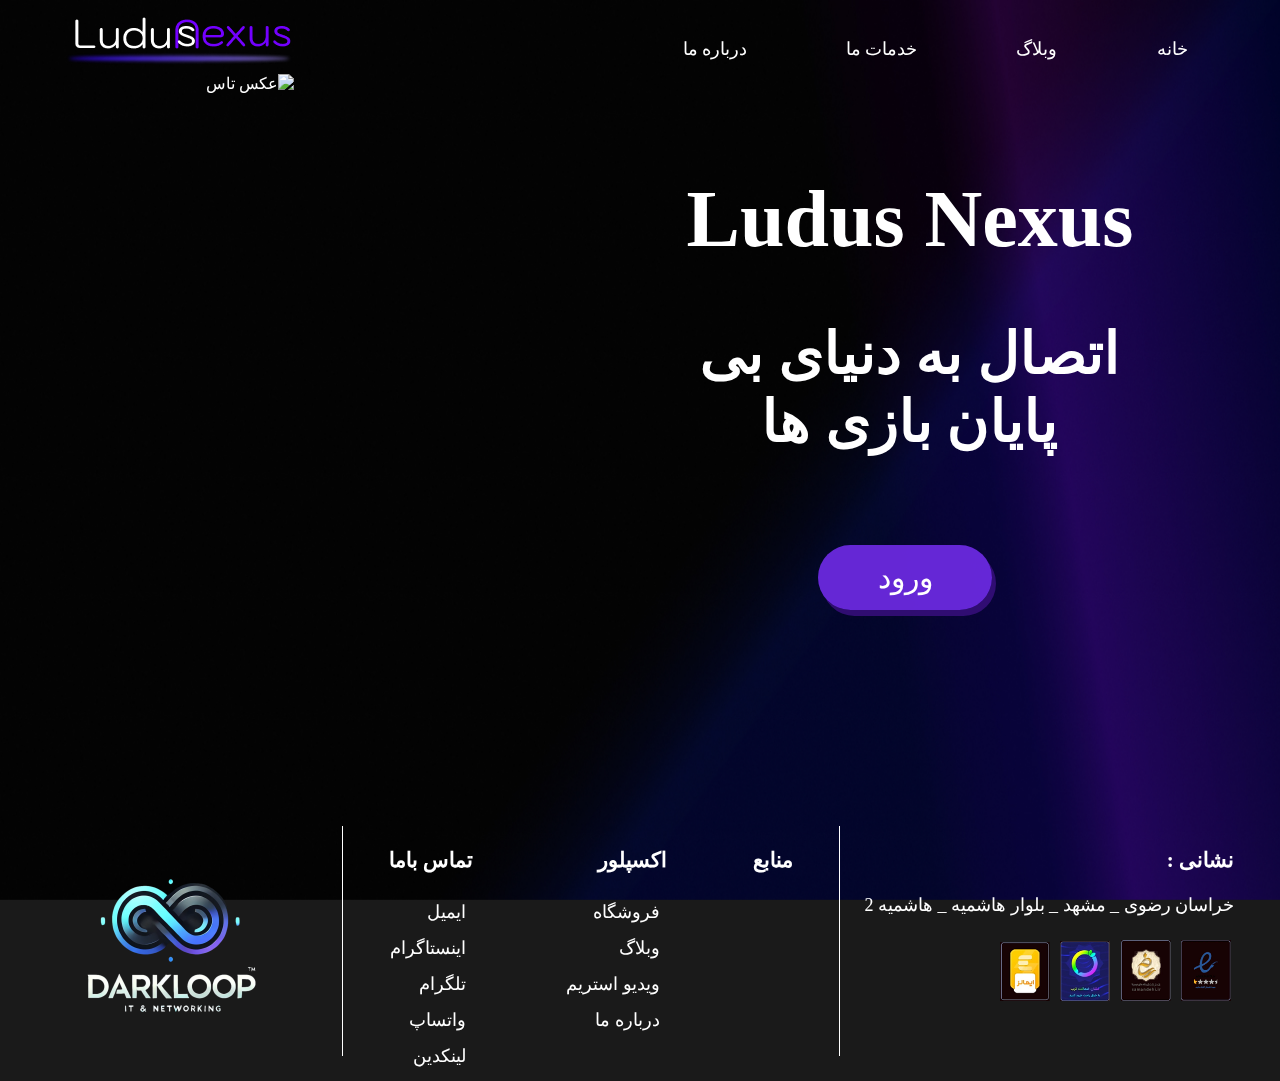
==== Ludus_nexus/Pages/Index.html @ 8ed386c8 "Change link index" ====
<!DOCTYPE html>
<html lang="en">

<head>
  <meta charset="UTF-8" />
  <meta name="viewport" content="width=device-width, initial-scale=1.0"/>
  <title>DARK LOOP</title>
  <link rel="stylesheet" href="../Styles/Index/style.css"/>
  <link rel="stylesheet" href="../Styles/Index/Responsive.css">
</head>

<body>
    <!-- پس زمینه -->
    <img src="../Assets/Image/welcome-back.jpg" alt="backgraound img" class="back"/>
    <!-- موسیقی پس زمینه -->
    <audio src=""></audio>
    <!-- بخش سرصفحه -->
    <header>
      <nav>
        <ul>
          <li><a href="../Pages/Index.html">خانه</a></li>
          <li><a href="../Pages/blog.html"> وبلاگ </a></li>
          <li><a href="./product.html">خدمات ما </a></li>
          <li><a href="#">درباره ما</a></li>
        </ul>
      </nav>
      <img src="../Assets/Image/Ludus-nexus logo.png" alt="Ludus-nexus logo"/>
    </header>

    <main>
      <section>
        <div class="section-text">
          <h1>Ludus Nexus</h1>
          <span>اتصال به دنیای بی پایان بازی ها</span>
        </div>
        <a href="../Pages/Login.html"><input type="button" value="ورود"/></a>
      </section>
      <article class="tas">
        <img src="../Assets/Image/Dice.png" alt="عکس تاس"/>
        <br><br><br>
      </article>
    </main>
    <br><br><br><br><br><br><br><br><br><br><br><br>

    <!-- بخش فوتر -->
    <footer>
      <div class="footer-addres">
        <h3>نشانی :</h3>
        <span>خراسان رضوی _ مشهد _ بلوار هاشمیه _ هاشمیه 2</span>
        <div class="footer-addres-pic">
          <br/>
          <img src="../Assets/Image/trust1.png" alt="pic-of-trust" class="pic-of-trust" />
          <img src="../Assets/Image/trust2.png" alt="pic-of-trust" class="pic-of-trust" />
          <img src="../Assets/Image/trust3.jpg" alt="pic-of-trust" class="pic-of-trust" />
          <img src="../Assets/Image/trust4.png" alt="pic-of-trust" class="pic-of-trust" />
        </div>
      </div>
      <div class="resourse">
        <h3>منابع</h3>
      </div>
      <div class="footer-middle">
        <ul>
          <h3>اکسپلور</h3>
          <a href="#">
            <li>فروشگاه</li>
          </a>
          <a href="#">
            <li>وبلاگ</li>
          </a>
          <a href="#">
            <li>ویدیو استریم</li>
          </a>
          <a href="#">
            <li>درباره ما</li>
          </a>
        </ul>
      </div>

      <div class="footer-middle-call">
        <ul>
          <h3>تماس باما</h3>
          <a href="#">
            <li>ایمیل</li>
          </a>
          <a href="#">
            <li>اینستاگرام</li>
          </a>
          <a href="#">
            <li>تلگرام</li>
          </a>
          <a href="#">
            <li>واتساپ</li>
          </a>
          <a href="#">
            <li>لینکدین</li>
          </a>
        </ul>
      </div>
      <div class="footer-darkloop-logo">
        <img src="../Assets/Image/darkloop_logo.png" alt="darkloop_logo" />
      </div>
    </footer>

    <div class="footer-compony">
      <br/><br/>
      <h2>
        کلیه حقوق این وب‌ سایت متعلق به شرکت دارک لوپ (مبتکران فرابین هزاره سوم)
        است.
      </h2>
    </div>
</body>
</html>
---- Ludus_nexus/Styles/Index/style.css ----
body {
        background-color: #1a1a1a;
        color: #ffffff;
        margin: 0;
        padding: 0;
        direction: rtl;
        user-select: none; /* برداشتن حالت انتخاب */
    }

    .back{
        position: fixed;
        z-index: -1; /*لایه اخر و پایین تر*/
        width: 100%;
    }

    /* بخش سرصفحه */
    header {
        padding: 20px;
        text-align: right;
        display: flex;
        align-items: center; /*تنظیم عمودی*/
        justify-content: space-between;

    }

    header img{
        text-align: left;
        margin-left: 99px;
        width: 251px;
    }

    nav ul {
        list-style-type: none;
        margin: 0;
        padding: 0;
    }

    nav ul li {
        display: inline;
        margin-right: 80px;
    }

    nav ul li a {
        color: #ffffff;
        text-decoration: none;
        font-size: 18px;
    }

    nav ul li a:hover {
        text-decoration: none;
    }
    header a {
        text-decoration: underline; /*برداشتن زیرخط*/
        position: relative;
        font-size: 18px;
        color: #ffffff; /* رنگ متن لینک */
    }

    header a::after {
        content: '';
        position: absolute;
        width: 100%;
        height: 3px; /* ضخامت خط */
        bottom: -3px; /* فاصله خط از متن */
        left: 0;
        background: linear-gradient(to right,#3D155F, #800080, #ffffff); /* گرادیان از بنفش به سفید */
        visibility: initial;
        transform: scaleX(0);
        transition: transform 0.3s ease-in-out;
    }

    header a:hover::after {
        transform: scaleX(1); /* حذف خط هنگام هاور */
    }

    /* section بخش  */

    section{
        width: 60%; /* section اندازه بخش*/
    }

    article{
        width: 40%; /* article  اندازه بخش*/
    }

    .section-text{
        font-size: 40px;
        font-weight: bold;
        margin-top: 150px; /* فاصله از بالا*/
        margin-right: 100px;
    }

    section span{
        font-size: 58px;
    }

    .section-text{
        text-align: center;
        margin-top: 100px;
    }

    section input[type=button]{  /* استایل دکمه */
        margin-right: 45%;
        margin-top: 90px;
        width: 172px;
        padding: 15px;
        border-radius: 40px; /*گوشه گرد*/
        font-size: 25px;
        cursor: pointer; /*حالت انتخاب*/
        background-color: #712BE9E5;
        box-shadow: 4px 6px #360f79e5; /*سایه*/
        border: none;
        color: white;
        font-size: 30px;
    }

    main{
        display: flex;
    }

    article img{
        width: 290px;
        margin-right: 180px;
        margin-top: 0px;
    }

    /* بخش فوتر */

    footer{
        display: flex;
        font-size: 18px;
        justify-content: space-evenly;
        height: 230px;
    }

    .footer-addres img{
        width: 50px;
    }

    .footer-addres{
        border-left: 1px solid;
        padding-left: 25px;
    }

    .pic-of-trust{
        padding: 3px;
    }

    .footer-middle ul{
        list-style-type: none;
    }

    li{
        padding: 7px;
    }

    .footer-middle-call ul{
        list-style-type: none; /*برداشتن توپک*/
    }

    .footer-middle-call{
        padding-left: 40px;
        border-left: 1px solid; /*خط افقی*/
        display: inline-block; /*قرار گیری روی یک خط*/
    }

    .footer-logo img{
        width: 100px;
    }

    .footer-darkloop-logo img{
        width: 250px;
    }

    .footer-compony{
        font-size: 20px;
        text-align: center;
    }

    footer a{
        color: white;
        text-decoration: none;
    }

    footer a:hover{
        color:#905ef4;
    }
---- Ludus_nexus/Styles/Index/Responsive.css ----
/* Small */

@media only screen and (min-width: 576px) {
    .back{
        position: fixed;
        z-index: -1; /*لایه اخر و پایین تر*/
        width: 100%;
        height: 100%;
    }

    header img{
        display: none;
    }

    article{
        order: 1; /* اول عکس باشه */
        width: 100%;
    }

    section{
        order: 2;
        width: 100%;
    }

    main{
        display: inline-block;
        width: 100%;
    }

    section span{
        font-size: 30px;
        text-align: center;
    }

    header nav{
        display: inline;
        margin-top: 20px;
    }

    header{
        padding: 2px;
    }

    footer{
        display: none;
    }

    .footer-compony{
        display: none;
    }

    section input[type=button]{
        font-size: 20px;
        padding: 7px;
        width: 130px;
        text-align: center;
    }
}

    /* Medium */

@media only screen and (min-width: 768px) {
    .back{
        position: fixed;
        z-index: -1; /*لایه اخر و پایین تر*/
        width: 100%;
        height: 100%;
    }

    header img{
        margin-left: 50px;
        display: none;
    }

    header{
        display: flex;
        justify-content: space-between;
        text-align: center;
    }

    article{
        width: 100%;
        text-align: center;
        order: 2;
    }

    section{
        width: 100%;
        order: 1;
        align-items: center;
    }

    .section-text{
        text-align: center;
        align-items: center;
    }

    main{
        display: inline-block;
        width: 100%;
    }

    article img{
        width: 300px;
        margin-right: 70px;
    }

    header nav{
        width: 100%;
    }

    footer , .footer-compony{
        display: none;
    }
}

    /*Large */

@media only screen and (min-width: 992px) {
    section span{
        font-size: 30px;
    }

    header img{
        margin-left: 50px;
        display: block;
    }

    section input[type=button]{
        font-size: 20px;
        padding: 10px;
        width: 130px;
    }

    article img{
        width: 240px;
        margin-right: 50px;
    }

    main{
        display: flex;
    }
}

    /* Extra Large */

@media only screen and (min-width: 1200px) {
    header{
        padding: 5px;
    }

    .back{
        position: fixed;
        z-index: -1; /*لایه اخر و پایین تر*/
        width: 100%;
    }

    header nav{
        text-align: right;
        font-size: 25px;
    }

    article{
        width: 50%;
        text-align: center;
    }

    section{
        width: 50%;
    }

    main{
        display: flex;
    }

    header img{
        margin-left: 50px;
        display: block;
    }

    article img{
        width: 290px;
        margin-right: 140px;
    }

    section span{
        font-size: 58px;
    }

    section input[type=button]{
        font-size: 30px;
        padding: 15px;
        width: 174px;
    }

    footer{
        display: flex;
    }
}
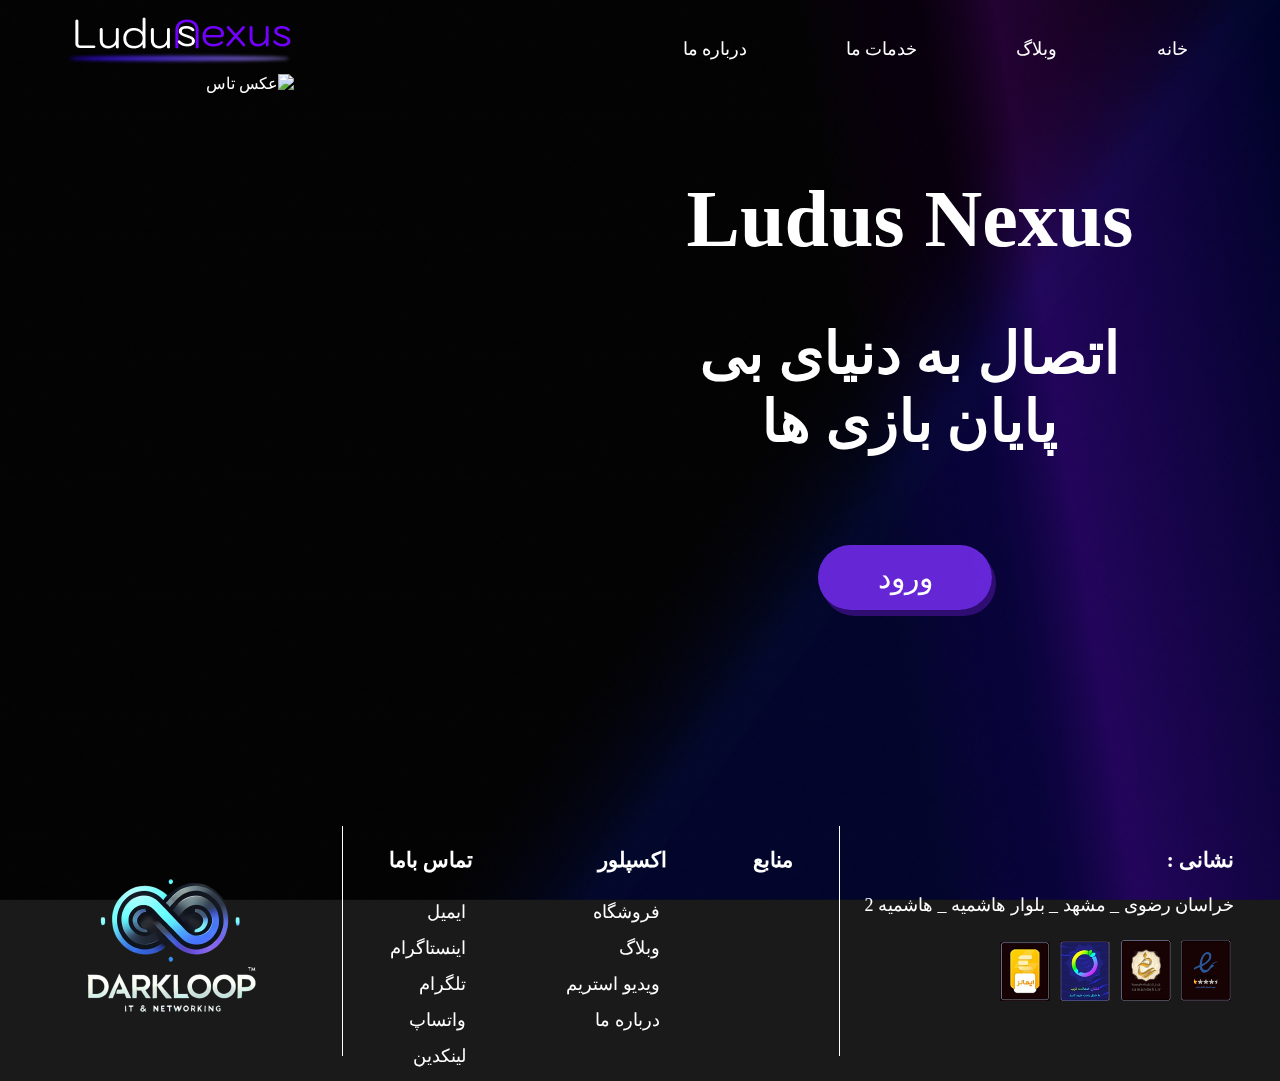
==== commit b9436ee0: "Add link font" ====
--- a/Ludus_nexus/Pages/Index.html
+++ b/Ludus_nexus/Pages/Index.html
@@ -7,6 +7,7 @@
   <title>DARK LOOP</title>
   <link rel="stylesheet" href="../Styles/Index/style.css"/>
   <link rel="stylesheet" href="../Styles/Index/Responsive.css">
+  <link rel="stylesheet" href="../Styles/Index/Font.css">
 </head>
 
 <body>
--- a/Ludus_nexus/Styles/Index/Font.css
+++ b/Ludus_nexus/Styles/Index/Font.css
@@ -0,0 +1,11 @@
+@font-face{/*rigester*/
+    font-family: Negaar;
+    src: url(./Ludus_nexus/Assets/Font/Negaar/Negaar\ Bold.ttf) format('truetype'); /*فرمت فشرده شده متن*/
+    font-weight: 200;
+}
+
+@font-face{/*rigester*/
+    font-family: Negaar;
+    src: url(./Ludus_nexus/Assets/Font/Negaar/Negaar\ Regular.ttf); /*فرمت فشرده شده متن*/
+    font-weight: 100;
+}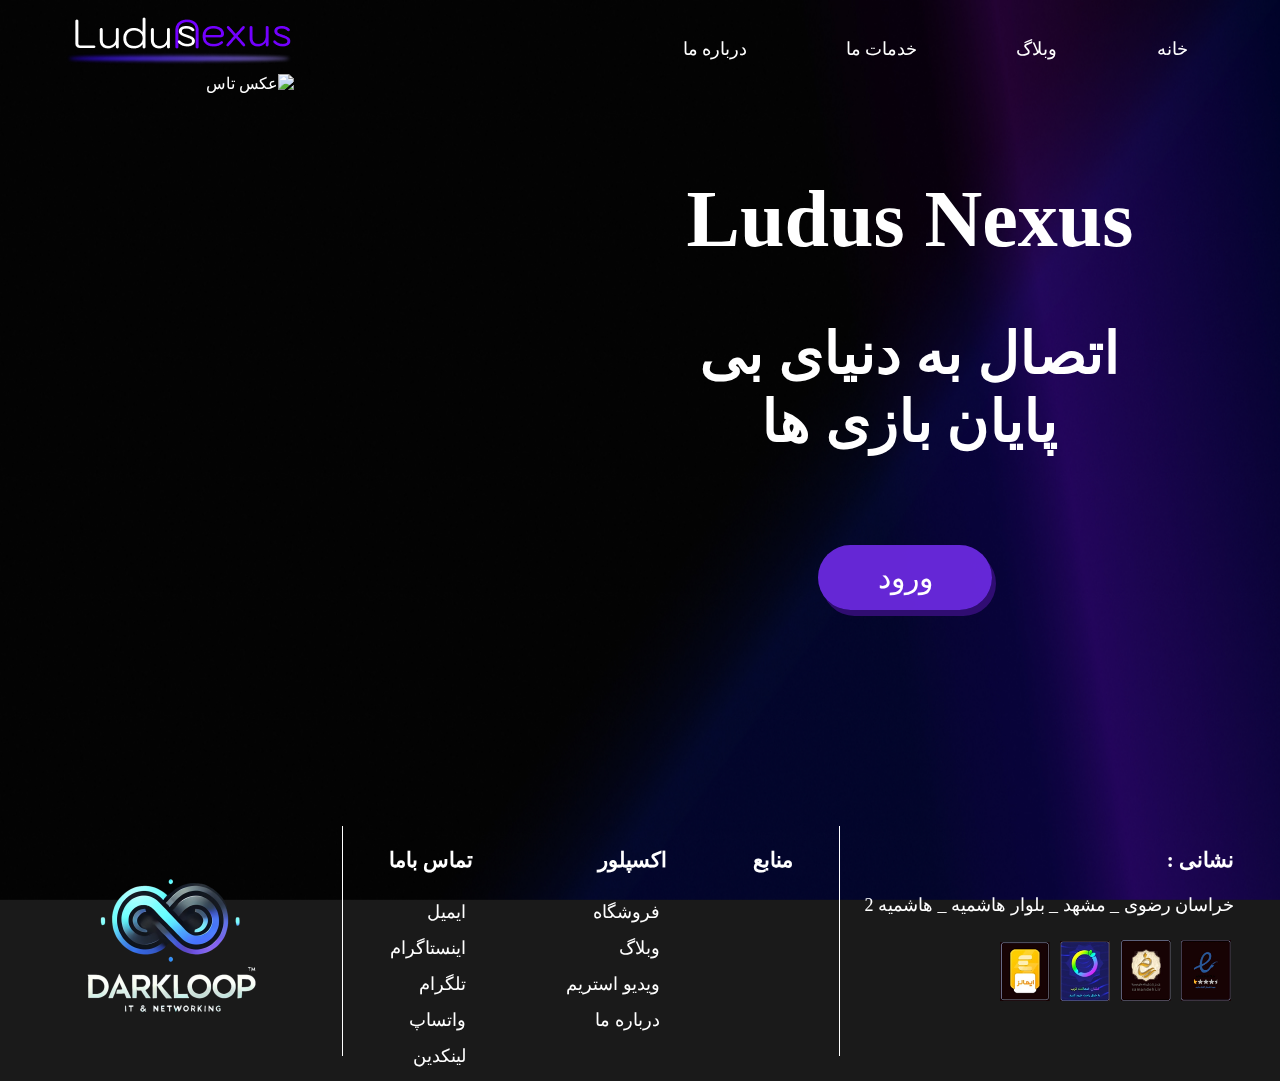
==== commit d58aa7cb: "Add text of about-us" ====
--- a/Ludus_nexus/Pages/Index.html
+++ b/Ludus_nexus/Pages/Index.html
@@ -22,7 +22,7 @@
           <li><a href="../Pages/Index.html">خانه</a></li>
           <li><a href="../Pages/blog.html"> وبلاگ </a></li>
           <li><a href="./product.html">خدمات ما </a></li>
-          <li><a href="#">درباره ما</a></li>
+          <li><a href="./about-us.html">درباره ما</a></li>
         </ul>
       </nav>
       <img src="../Assets/Image/Ludus-nexus logo.png" alt="Ludus-nexus logo"/>
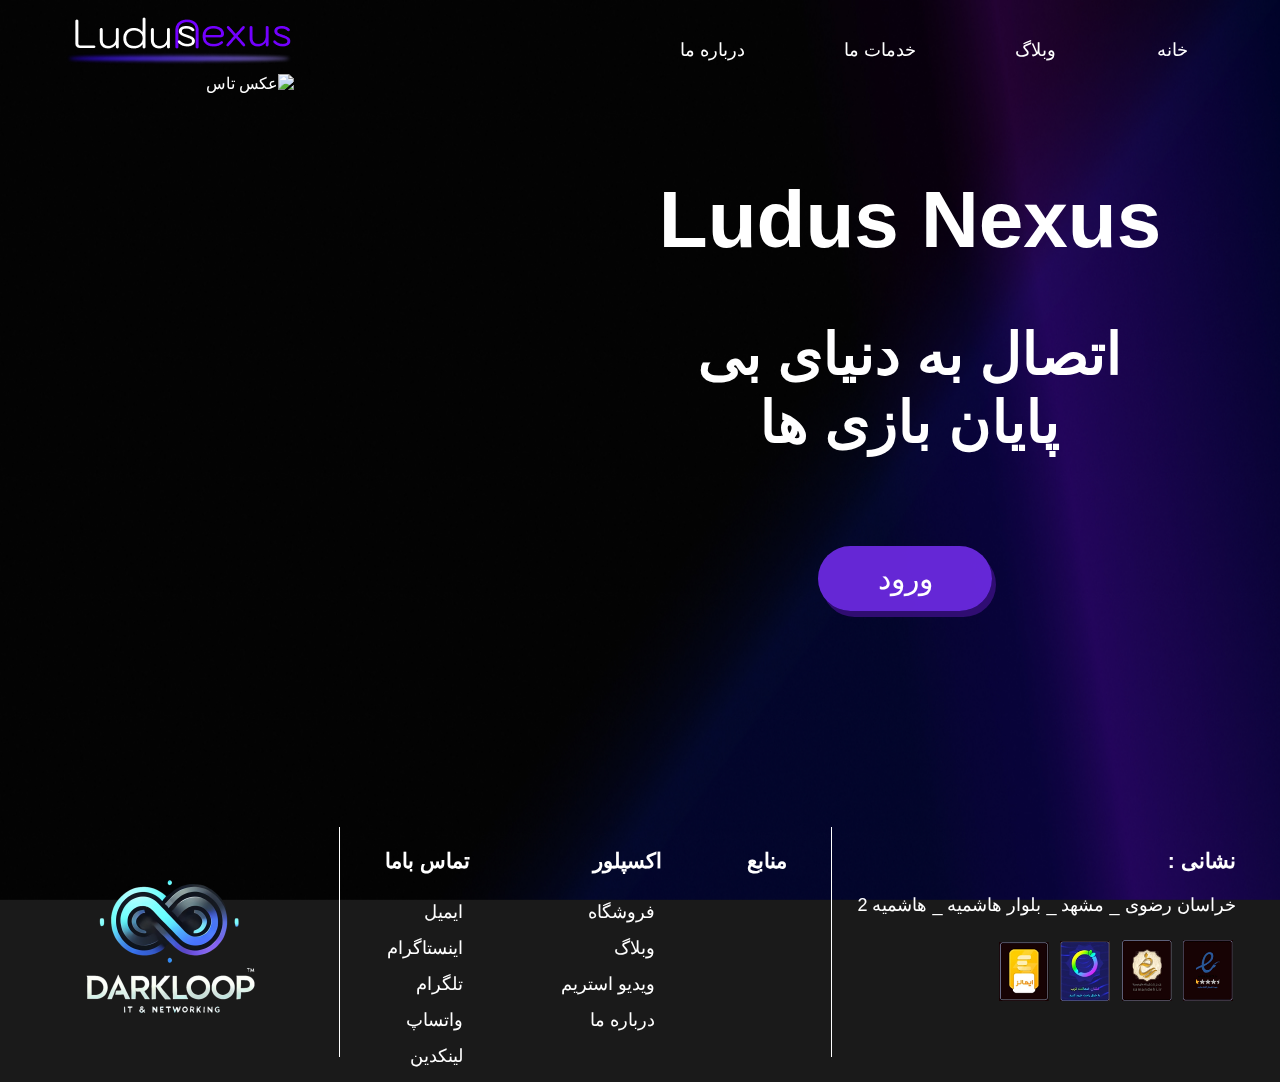
==== commit 9f768c76: "Add audio to html" ====
--- a/Ludus_nexus/Pages/Index.html
+++ b/Ludus_nexus/Pages/Index.html
@@ -14,7 +14,10 @@
     <!-- پس زمینه -->
     <img src="../Assets/Image/welcome-back.jpg" alt="backgraound img" class="back"/>
     <!-- موسیقی پس زمینه -->
-    <audio src=""></audio>
+    <audio autoplay loop>
+      <source src="../Assets/music/The Last of Us.mp3">
+      <source src="../Assets/music/The Last of Us.ogg">
+    </audio>
     <!-- بخش سرصفحه -->
     <header>
       <nav>
--- a/Ludus_nexus/Styles/Index/style.css
+++ b/Ludus_nexus/Styles/Index/style.css
@@ -1,4 +1,5 @@
     body {
+        font-family: 'Negaar' , sans-serif; 
         background-color: #1a1a1a;
         color: #ffffff;
         margin: 0;
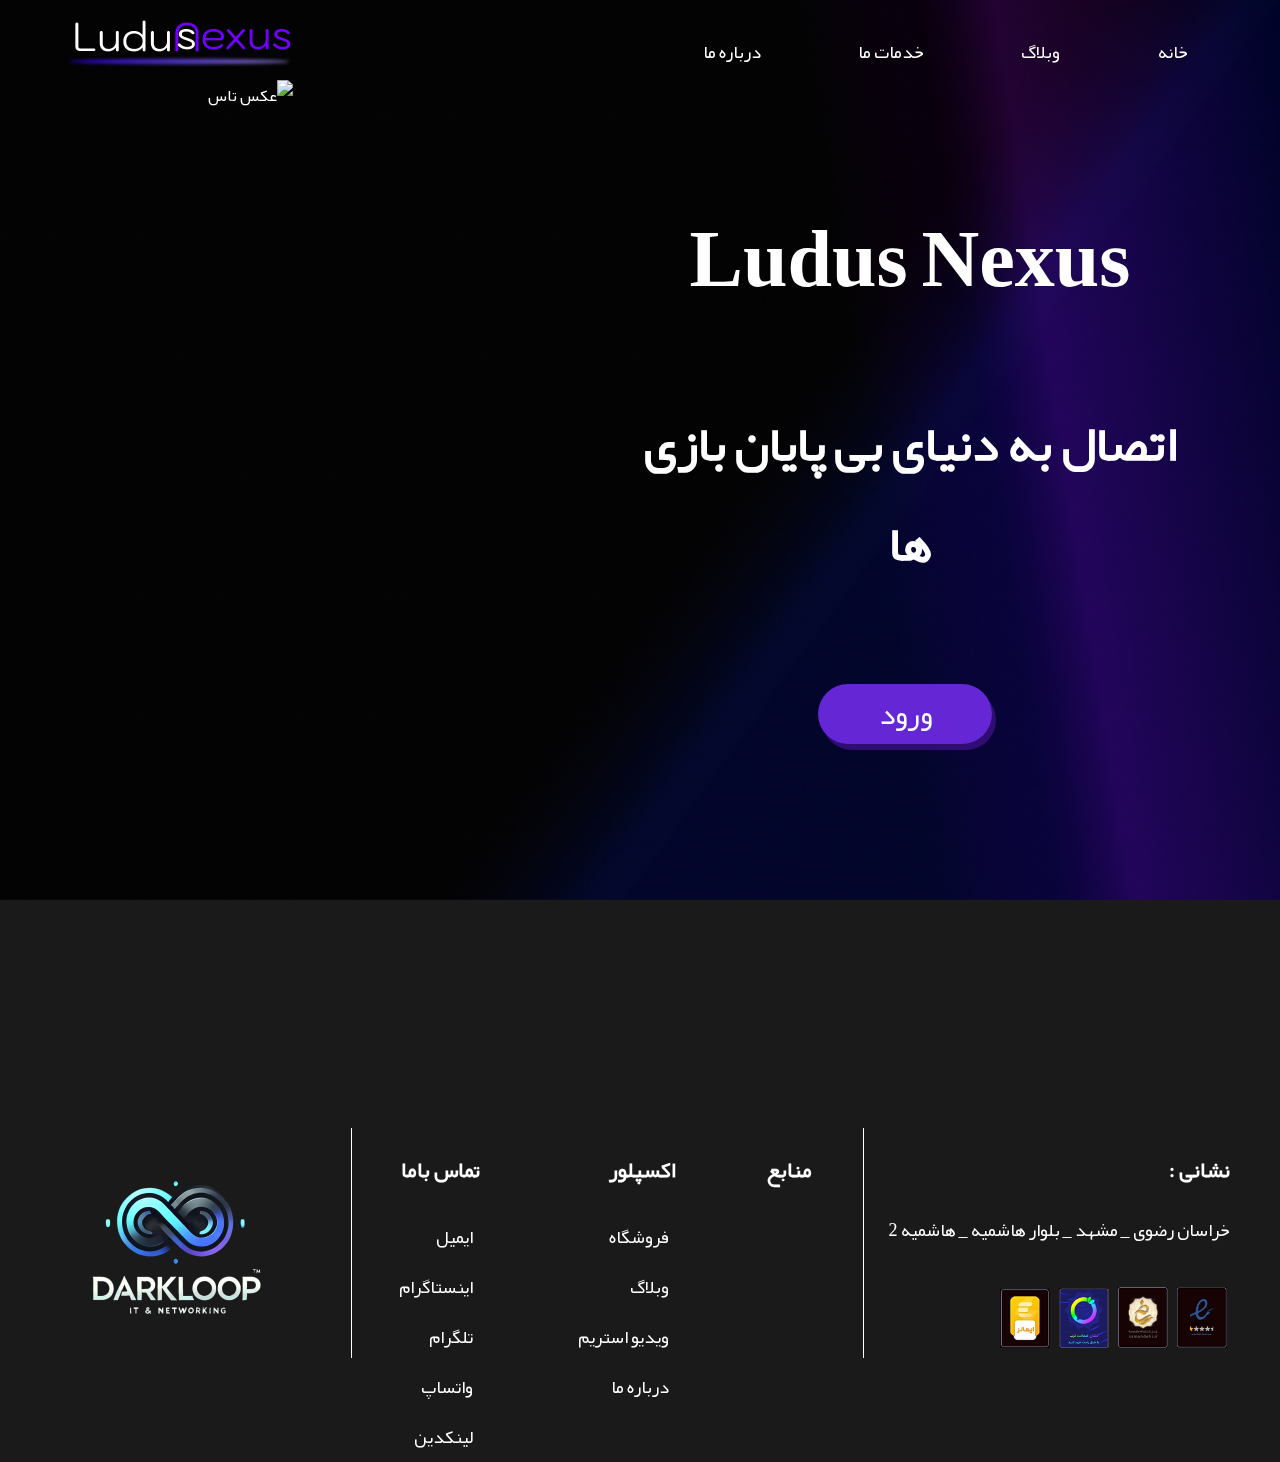
==== commit 81b36af0: "Add yekan font" ====
--- a/Ludus_nexus/Pages/Index.html
+++ b/Ludus_nexus/Pages/Index.html
@@ -7,7 +7,7 @@
   <title>DARK LOOP</title>
   <link rel="stylesheet" href="../Styles/Index/style.css"/>
   <link rel="stylesheet" href="../Styles/Index/Responsive.css">
-  <link rel="stylesheet" href="../Styles/Index/Font.css">
+  <link rel="stylesheet" href="../Styles/Font.css">
 </head>
 
 <body>
--- a/Ludus_nexus/Styles/Index/style.css
+++ b/Ludus_nexus/Styles/Index/style.css
@@ -1,5 +1,5 @@
     body {
-        font-family: 'Negaar' , sans-serif; 
+        font-family: 'Yekan' !important; 
         background-color: #1a1a1a;
         color: #ffffff;
         margin: 0;
--- a/Ludus_nexus/Styles/Index/Responsive.css
+++ b/Ludus_nexus/Styles/Index/Responsive.css
@@ -184,12 +184,12 @@
     }
 
     section span{
-        font-size: 58px;
+        font-size: 50px;
     }
 
     section input[type=button]{
         font-size: 30px;
-        padding: 15px;
+        padding: 0px;
         width: 174px;
     }
 
--- a/Ludus_nexus/Styles/Font.css
+++ b/Ludus_nexus/Styles/Font.css
@@ -0,0 +1,19 @@
+@font-face {
+	font-family: 'Yekan';
+	src: url( './Font/Yekan.eot' );
+	src: url( './Font/Yekan.eot?#iefix' ) format( 'embedded-opentype' ),
+		url( './Font/Yekan.woff2' ) format( 'woff2' ),
+		url( './Font/Yekan.woff' ) format( 'woff' ),
+		url( './Font/Yekan.ttf' ) format( 'truetype' ),
+		url( './Font/Yekan.svg#Yekan' ) format( 'svg' );
+	font-weight: normal;
+	font-style: normal;
+}
+
+body {
+    font-family: 'Yekan' !important; 
+}
+
+input[type=button]{
+	font-family: 'Yekan';
+}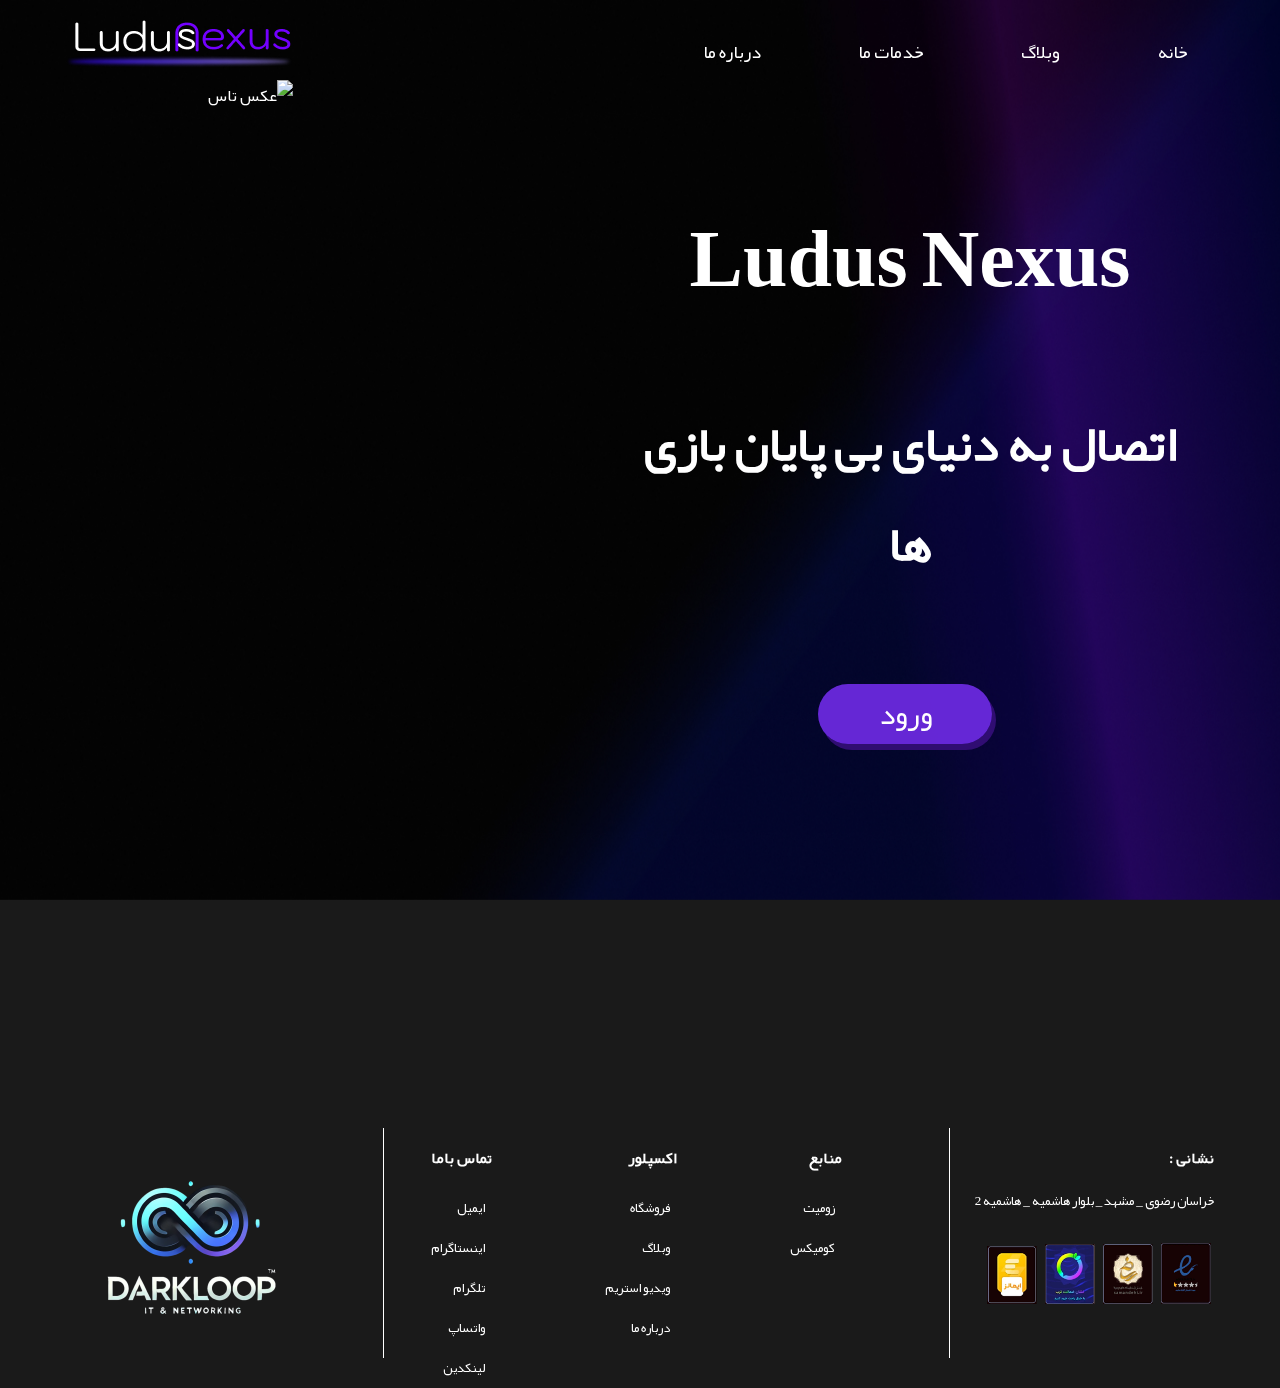
==== commit 2afd7cda: "Edite header of pages" ====
--- a/Ludus_nexus/Pages/Index.html
+++ b/Ludus_nexus/Pages/Index.html
@@ -60,7 +60,15 @@
         </div>
       </div>
       <div class="resourse">
-        <h3>منابع</h3>
+        <ul>
+          <h3>منابع</h3>
+          <a href="#">
+            <li>زومیت</li>
+          </a>
+          <a href="#">
+            <li>کومیکس</li>
+          </a>
+        </ul>
       </div>
       <div class="footer-middle">
         <ul>
--- a/Ludus_nexus/Styles/Index/style.css
+++ b/Ludus_nexus/Styles/Index/style.css
@@ -129,7 +129,7 @@
 
     footer{
         display: flex;
-        font-size: 18px;
+        font-size: 13px;
         justify-content: space-evenly;
         height: 230px;
     }
@@ -147,7 +147,7 @@
         padding: 3px;
     }
 
-    .footer-middle ul{
+    .footer-middle ul, .resourse ul{
         list-style-type: none;
     }
 
--- a/Ludus_nexus/Styles/Index/Responsive.css
+++ b/Ludus_nexus/Styles/Index/Responsive.css
@@ -8,6 +8,10 @@
         height: 100%;
     }
 
+    nav ul li{
+        padding: 3px;
+    }
+
     header img{
         display: none;
     }
@@ -55,6 +59,7 @@
         width: 130px;
         text-align: center;
     }
+
 }
 
     /* Medium */
@@ -112,6 +117,11 @@
     footer , .footer-compony{
         display: none;
     }
+
+    
+    nav ul li{
+        padding: 7px;
+    }
 }
 
     /*Large */
@@ -140,6 +150,11 @@
     main{
         display: flex;
     }
+
+    
+    nav ul li{
+        padding: 7px;
+    }
 }
 
     /* Extra Large */
@@ -196,4 +211,9 @@
     footer{
         display: flex;
     }
+
+    
+    nav ul li{
+        padding: 7px;
+    }
 }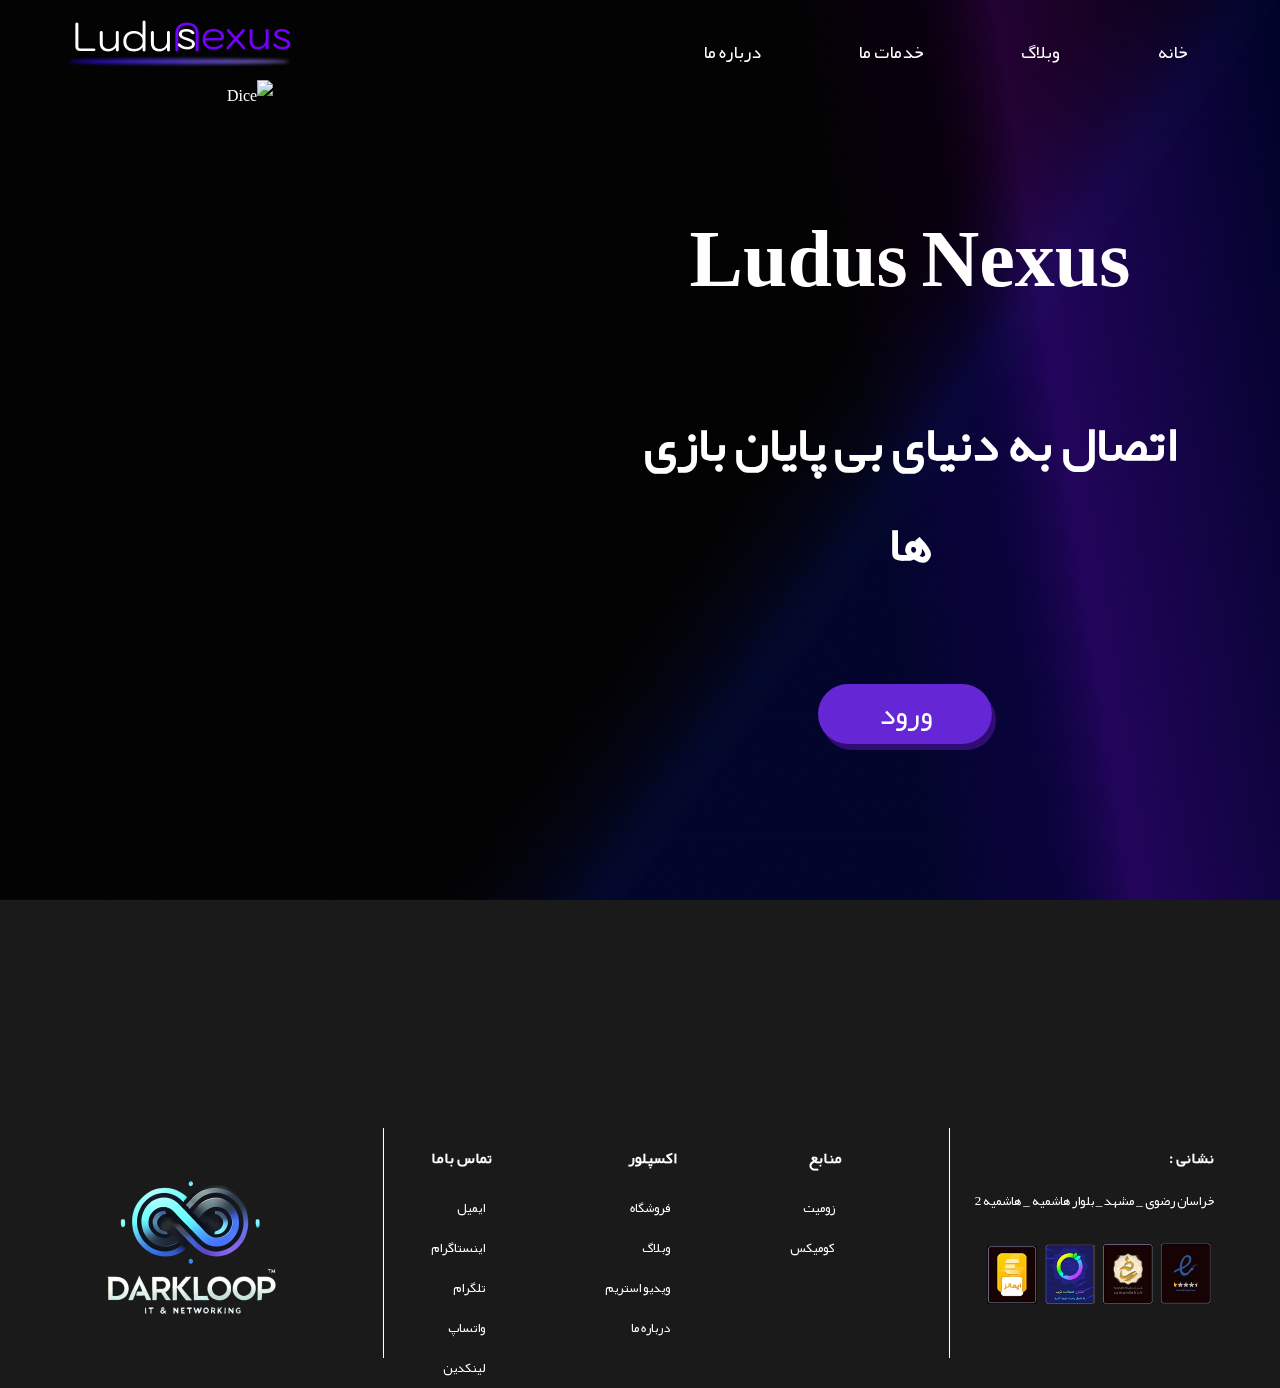
==== commit c0d52f90: "Add alt for pic" ====
--- a/Ludus_nexus/Pages/Index.html
+++ b/Ludus_nexus/Pages/Index.html
@@ -40,7 +40,7 @@
         <a href="../Pages/Login.html"><input type="button" value="ورود"/></a>
       </section>
       <article class="tas">
-        <img src="../Assets/Image/Dice.png" alt="عکس تاس"/>
+        <img src="../Assets/Image/Dice.png" alt="Dice"/>
         <br><br><br>
       </article>
     </main>
--- a/Ludus_nexus/Styles/Index/Responsive.css
+++ b/Ludus_nexus/Styles/Index/Responsive.css
@@ -21,9 +21,13 @@
         width: 100%;
     }
 
+    article img{
+        margin-right: 127px;
+    }
+
     section{
         order: 2;
-        width: 100%;
+        width: 86%;
     }
 
     main{
@@ -90,7 +94,7 @@
     }
 
     section{
-        width: 100%;
+        width: 88%;
         order: 1;
         align-items: center;
     }
@@ -107,7 +111,7 @@
 
     article img{
         width: 300px;
-        margin-right: 70px;
+        margin-right: 0px;
     }
 
     header nav{
